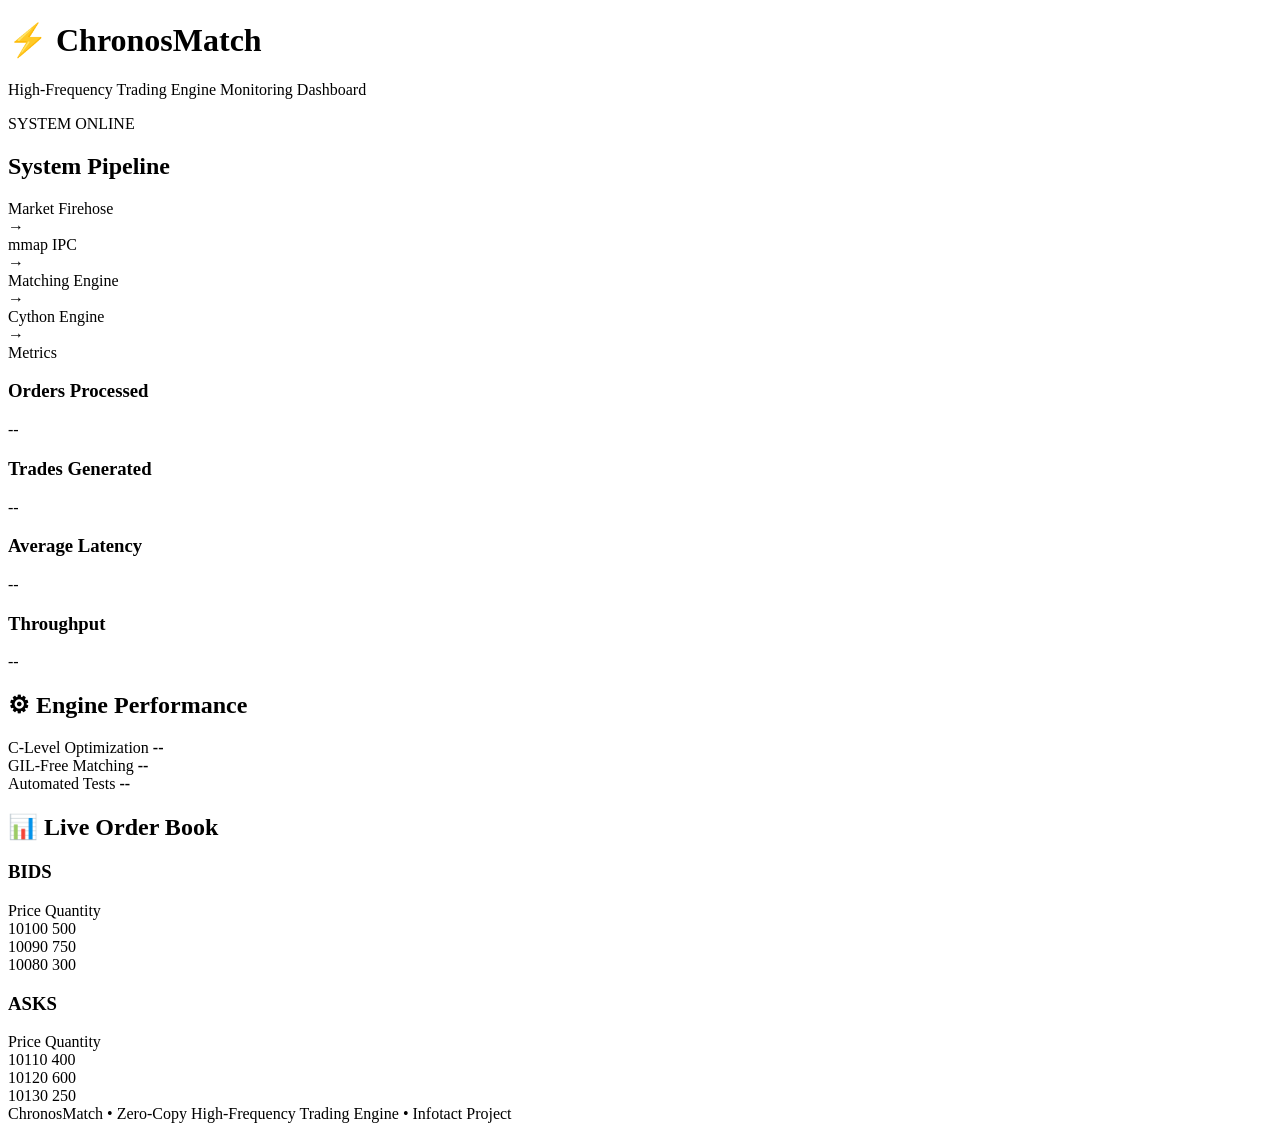
==== frontend/static/index.html @ cef4ddcd "Add ChronosMatch monitoring dashboard" ====
<!DOCTYPE html>
<html lang="en">
<head>
    <meta charset="UTF-8">
    <meta name="viewport" content="width=device-width, initial-scale=1.0">

    <title>ChronosMatch Dashboard</title>

    <link rel="stylesheet" href="/static/style.css">
</head>

<body>

<div class="container">

    <header>
        <h1>⚡ ChronosMatch</h1>
        <p>High-Frequency Trading Engine Monitoring Dashboard</p>
        <div class="status">
            <span class="status-dot"></span>
            SYSTEM ONLINE
        </div>
    </header>


    <section class="pipeline">
        <h2>System Pipeline</h2>

        <div class="pipeline-flow">
            <div class="step">Market Firehose</div>
            <div class="arrow">→</div>
            <div class="step">mmap IPC</div>
            <div class="arrow">→</div>
            <div class="step">Matching Engine</div>
            <div class="arrow">→</div>
            <div class="step">Cython Engine</div>
            <div class="arrow">→</div>
            <div class="step">Metrics</div>
        </div>
    </section>


    <section class="metrics-grid">

        <div class="metric-card">
            <h3>Orders Processed</h3>
            <p id="orders">--</p>
        </div>

        <div class="metric-card">
            <h3>Trades Generated</h3>
            <p id="trades">--</p>
        </div>

        <div class="metric-card">
            <h3>Average Latency</h3>
            <p id="latency">--</p>
        </div>

        <div class="metric-card">
            <h3>Throughput</h3>
            <p id="throughput">--</p>
        </div>

    </section>


    <section class="performance">

        <h2>⚙ Engine Performance</h2>

        <div class="performance-row">
            <span>C-Level Optimization</span>
            <strong id="c-level">--</strong>
        </div>

        <div class="performance-row">
            <span>GIL-Free Matching</span>
            <strong id="gil-free">--</strong>
        </div>

        <div class="performance-row">
            <span>Automated Tests</span>
            <strong id="tests">--</strong>
        </div>

    </section>


    <section class="orderbook">

        <h2>📊 Live Order Book</h2>

        <div class="book-grid">

            <div class="book">
                <h3>BIDS</h3>

                <div class="table-header">
                    <span>Price</span>
                    <span>Quantity</span>
                </div>

                <div class="bid-row">
                    <span>10100</span>
                    <span>500</span>
                </div>

                <div class="bid-row">
                    <span>10090</span>
                    <span>750</span>
                </div>

                <div class="bid-row">
                    <span>10080</span>
                    <span>300</span>
                </div>

            </div>


            <div class="book">
                <h3>ASKS</h3>

                <div class="table-header">
                    <span>Price</span>
                    <span>Quantity</span>
                </div>

                <div class="ask-row">
                    <span>10110</span>
                    <span>400</span>
                </div>

                <div class="ask-row">
                    <span>10120</span>
                    <span>600</span>
                </div>

                <div class="ask-row">
                    <span>10130</span>
                    <span>250</span>
                </div>

            </div>

        </div>

    </section>


    <footer>
        ChronosMatch • Zero-Copy High-Frequency Trading Engine • Infotact Project
    </footer>

</div>

<script src="/static/script.js"></script>

</body>
</html>
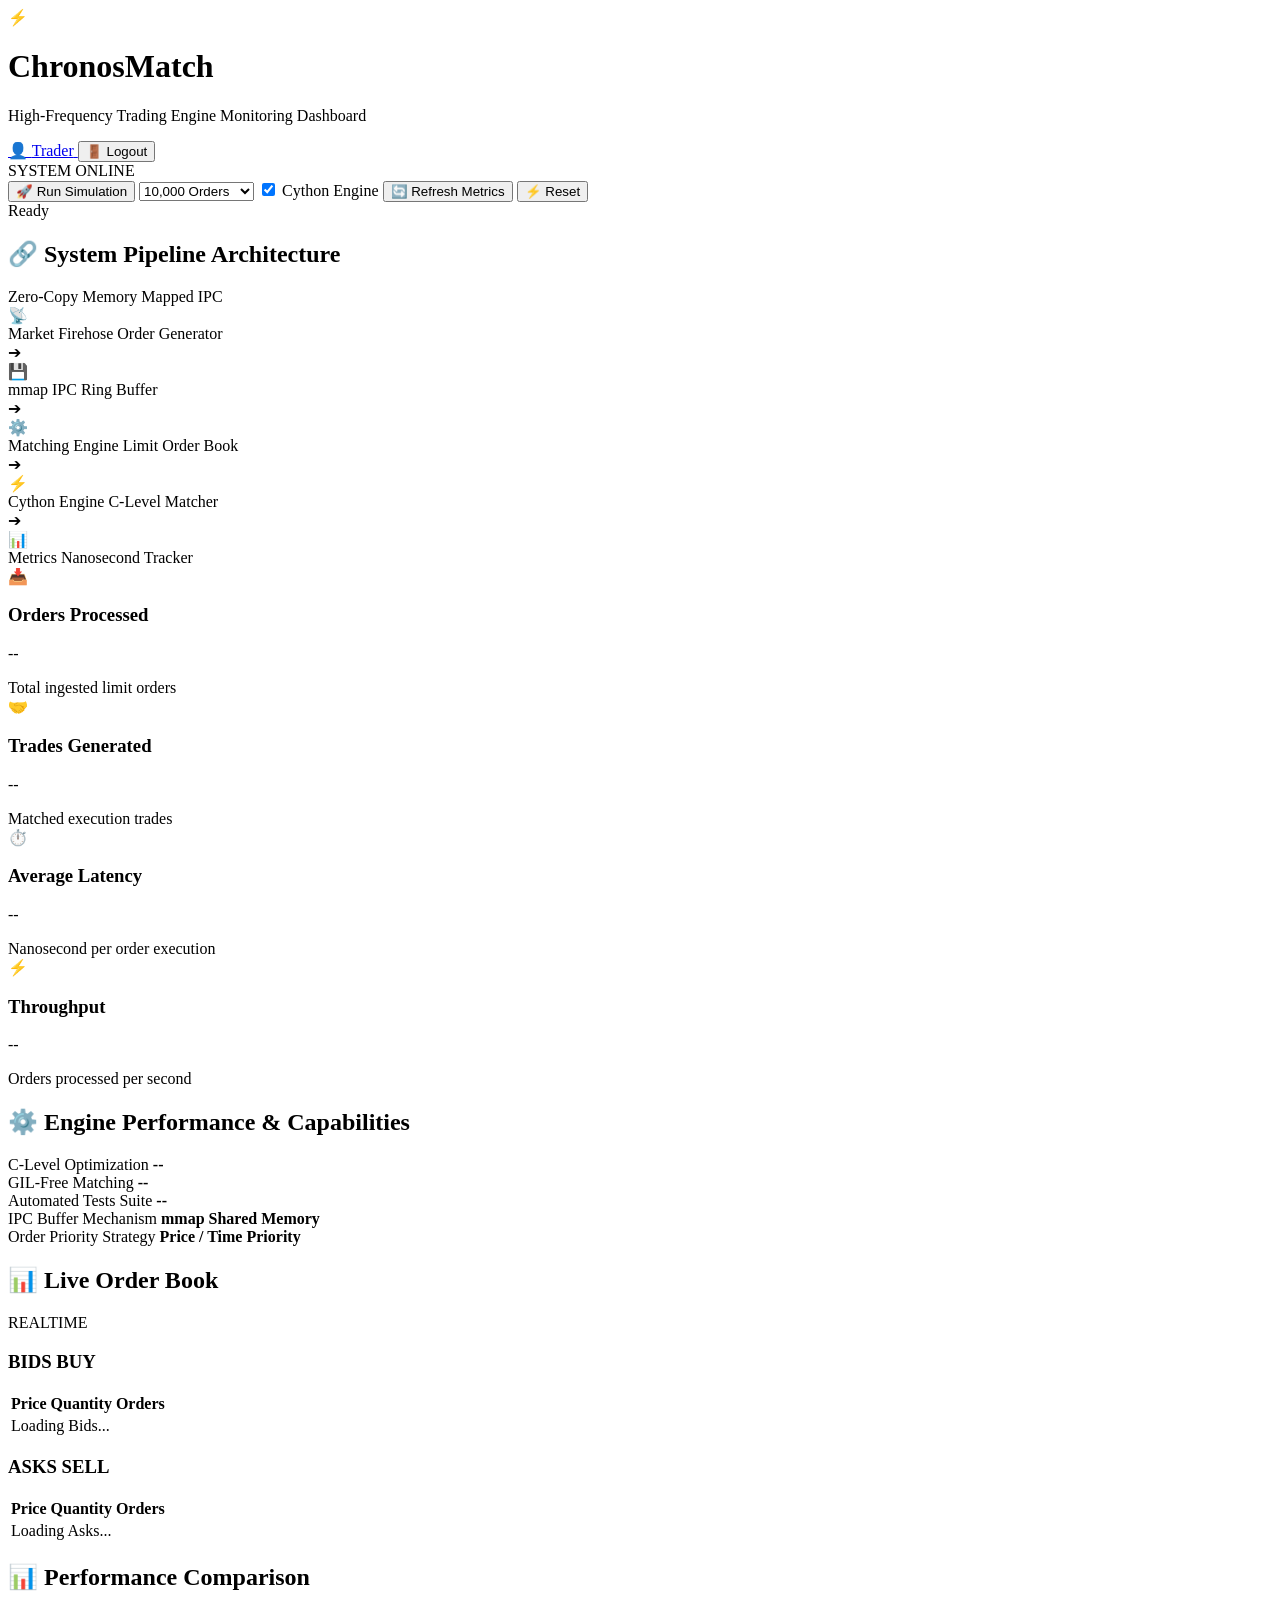
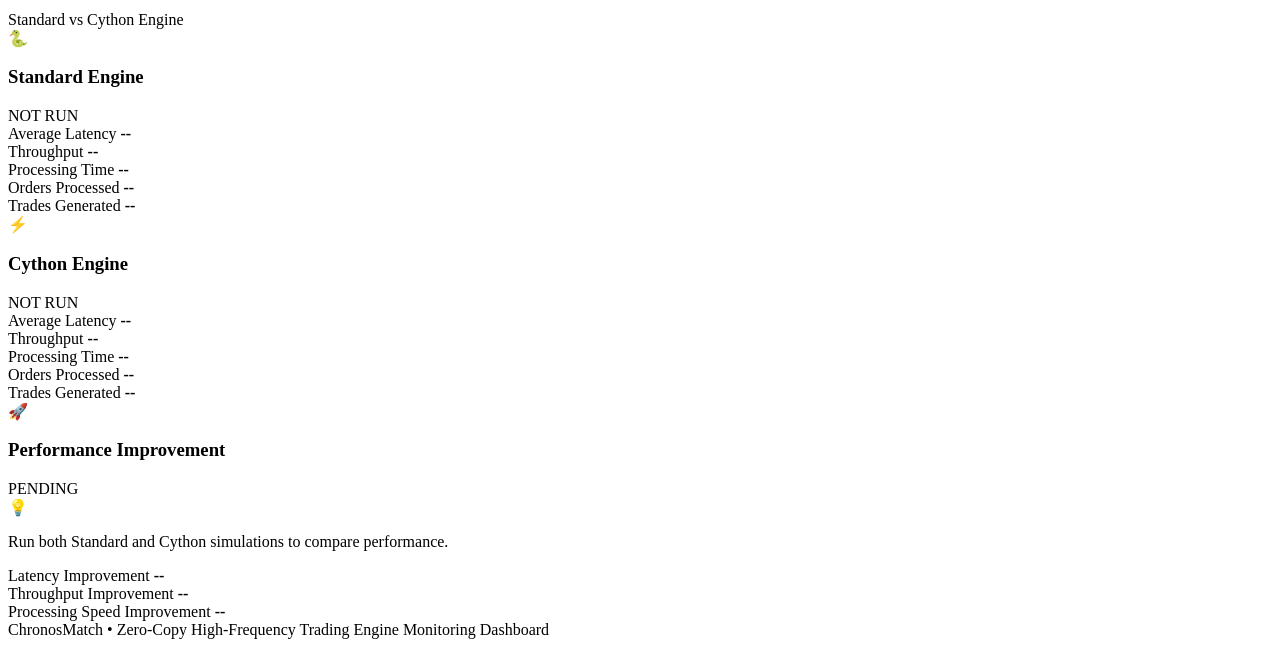
==== commit a97c0e17: "Add auth flow, profile page, and performance comparison improvements" ====
--- a/frontend/static/index.html
+++ b/frontend/static/index.html
@@ -1,161 +1,374 @@
 <!DOCTYPE html>
 <html lang="en">
+
 <head>
     <meta charset="UTF-8">
     <meta name="viewport" content="width=device-width, initial-scale=1.0">
-
-    <title>ChronosMatch Dashboard</title>
-
+    <title>ChronosMatch — High-Frequency Trading Engine Dashboard</title>
+    <meta name="description"
+        content="Real-time monitoring dashboard for ChronosMatch Zero-Copy High-Frequency Trading Engine with mmap IPC and Cython matching.">
+    <link rel="preconnect" href="https://fonts.googleapis.com">
+    <link rel="preconnect" href="https://fonts.gstatic.com" crossorigin>
+    <link
+        href="https://fonts.googleapis.com/css2?family=Inter:wght@300;400;500;600;700&family=JetBrains+Mono:wght@400;500;600;700&display=swap"
+        rel="stylesheet">
     <link rel="stylesheet" href="/static/style.css">
 </head>
 
 <body>
 
-<div class="container">
-
-    <header>
-        <h1>⚡ ChronosMatch</h1>
-        <p>High-Frequency Trading Engine Monitoring Dashboard</p>
-        <div class="status">
-            <span class="status-dot"></span>
-            SYSTEM ONLINE
+    <div class="app-container">
+
+        <!-- HEADER -->
+        <header class="header">
+            <div class="header-brand">
+                <div class="logo-icon">⚡</div>
+                <div>
+                    <h1>ChronosMatch</h1>
+                    <p class="subtitle">High-Frequency Trading Engine Monitoring Dashboard</p>
+                </div>
+            </div>
+            <div class="header-actions">
+                <a id="user-profile" href="/profile" class="user-profile-badge hidden" title="View Profile">
+                    <span class="user-avatar">👤</span>
+                    <span id="user-display-name">Trader</span>
+                </a>
+                <button id="btn-logout" class="btn-logout hidden" title="Log Out">
+                    🚪 Logout
+                </button>
+                <div class="header-status">
+                    <span class="status-badge online">
+                        <span class="status-dot"></span>
+                        <span id="system-status-text">SYSTEM ONLINE</span>
+                    </span>
+                </div>
+            </div>
+        </header>
+
+        <!-- INTERACTIVE CONTROL TOOLBAR -->
+        <div class="control-toolbar">
+            <div class="button-group">
+                <button id="btn-simulate" class="btn btn-primary">
+                    <span class="btn-icon">🚀</span> Run Simulation
+                </button>
+
+                <select id="sim-count-select" class="select-input" title="Batch Size">
+                    <option value="10000">10,000 Orders</option>
+                    <option value="50000">50,000 Orders</option>
+                    <option value="100000">100,000 Orders</option>
+                </select>
+
+                <label class="toggle-container" title="Use Cython C-level batch matcher">
+                    <input type="checkbox" id="cython-toggle" checked>
+                    <span class="toggle-slider"></span>
+                    <span class="toggle-label">Cython Engine</span>
+                </label>
+
+                <button id="btn-refresh" class="btn btn-secondary">
+                    <span class="btn-icon">🔄</span> Refresh Metrics
+                </button>
+
+                <button id="btn-reset" class="btn btn-danger">
+                    <span class="btn-icon">⚡</span> Reset
+                </button>
+            </div>
+
+            <div id="sim-notification" class="notification-banner hidden">
+                <span id="notification-text">Ready</span>
+            </div>
         </div>
-    </header>
-
-
-    <section class="pipeline">
-        <h2>System Pipeline</h2>
-
-        <div class="pipeline-flow">
-            <div class="step">Market Firehose</div>
-            <div class="arrow">→</div>
-            <div class="step">mmap IPC</div>
-            <div class="arrow">→</div>
-            <div class="step">Matching Engine</div>
-            <div class="arrow">→</div>
-            <div class="step">Cython Engine</div>
-            <div class="arrow">→</div>
-            <div class="step">Metrics</div>
+
+        <!-- SYSTEM PIPELINE -->
+        <section class="card pipeline-card">
+            <div class="card-header">
+                <h2>🔗 System Pipeline Architecture</h2>
+                <span class="badge badge-glow">Zero-Copy Memory Mapped IPC</span>
+            </div>
+            <div class="pipeline-flow">
+                <div class="pipeline-step">
+                    <span class="step-icon">📡</span>
+                    <div class="step-info">
+                        <span class="step-title">Market Firehose</span>
+                        <span class="step-desc">Order Generator</span>
+                    </div>
+                </div>
+                <div class="pipeline-arrow">➔</div>
+                <div class="pipeline-step">
+                    <span class="step-icon">💾</span>
+                    <div class="step-info">
+                        <span class="step-title">mmap IPC</span>
+                        <span class="step-desc">Ring Buffer</span>
+                    </div>
+                </div>
+                <div class="pipeline-arrow">➔</div>
+                <div class="pipeline-step highlight">
+                    <span class="step-icon">⚙️</span>
+                    <div class="step-info">
+                        <span class="step-title">Matching Engine</span>
+                        <span class="step-desc">Limit Order Book</span>
+                    </div>
+                </div>
+                <div class="pipeline-arrow">➔</div>
+                <div class="pipeline-step cython">
+                    <span class="step-icon">⚡</span>
+                    <div class="step-info">
+                        <span class="step-title">Cython Engine</span>
+                        <span class="step-desc">C-Level Matcher</span>
+                    </div>
+                </div>
+                <div class="pipeline-arrow">➔</div>
+                <div class="pipeline-step">
+                    <span class="step-icon">📊</span>
+                    <div class="step-info">
+                        <span class="step-title">Metrics</span>
+                        <span class="step-desc">Nanosecond Tracker</span>
+                    </div>
+                </div>
+            </div>
+        </section>
+
+        <!-- LIVE METRICS GRID -->
+        <section class="metrics-grid">
+            <div class="metric-card">
+                <div class="metric-icon">📥</div>
+                <div class="metric-content">
+                    <h3>Orders Processed</h3>
+                    <p id="orders" class="mono">--</p>
+                    <span class="metric-foot">Total ingested limit orders</span>
+                </div>
+            </div>
+
+            <div class="metric-card">
+                <div class="metric-icon">🤝</div>
+                <div class="metric-content">
+                    <h3>Trades Generated</h3>
+                    <p id="trades" class="mono">--</p>
+                    <span class="metric-foot">Matched execution trades</span>
+                </div>
+            </div>
+
+            <div class="metric-card">
+                <div class="metric-icon">⏱️</div>
+                <div class="metric-content">
+                    <h3>Average Latency</h3>
+                    <p id="latency" class="mono text-cyan">--</p>
+                    <span class="metric-foot">Nanosecond per order execution</span>
+                </div>
+            </div>
+
+            <div class="metric-card">
+                <div class="metric-icon">⚡</div>
+                <div class="metric-content">
+                    <h3>Throughput</h3>
+                    <p id="throughput" class="mono text-green">--</p>
+                    <span class="metric-foot">Orders processed per second</span>
+                </div>
+            </div>
+        </section>
+
+        <!-- ENGINE PERFORMANCE & LIVE ORDER BOOK -->
+        <div class="dashboard-grid">
+
+            <!-- PERFORMANCE STATUS -->
+            <section class="card performance-card">
+                <div class="card-header">
+                    <h2>⚙️ Engine Performance & Capabilities</h2>
+                </div>
+                <div class="performance-list">
+                    <div class="performance-item">
+                        <span class="perf-label">C-Level Optimization</span>
+                        <strong id="c-level" class="badge-status">--</strong>
+                    </div>
+                    <div class="performance-item">
+                        <span class="perf-label">GIL-Free Matching</span>
+                        <strong id="gil-free" class="badge-status">--</strong>
+                    </div>
+                    <div class="performance-item">
+                        <span class="perf-label">Automated Tests Suite</span>
+                        <strong id="tests" class="badge-status">--</strong>
+                    </div>
+                    <div class="performance-item">
+                        <span class="perf-label">IPC Buffer Mechanism</span>
+                        <strong class="text-cyan">mmap Shared Memory</strong>
+                    </div>
+                    <div class="performance-item">
+                        <span class="perf-label">Order Priority Strategy</span>
+                        <strong class="text-green">Price / Time Priority</strong>
+                    </div>
+                </div>
+            </section>
+
+            <!-- LIVE ORDER BOOK -->
+            <section class="card orderbook-card">
+                <div class="card-header">
+                    <h2>📊 Live Order Book</h2>
+                    <span class="badge badge-live">REALTIME</span>
+                </div>
+
+                <div class="book-grid">
+                    <!-- BIDS TABLE -->
+                    <div class="book-side bids-side">
+                        <h3 class="side-title bids-header">BIDS <span class="side-badge">BUY</span></h3>
+                        <div class="table-wrapper">
+                            <table class="book-table">
+                                <thead>
+                                    <tr>
+                                        <th>Price</th>
+                                        <th>Quantity</th>
+                                        <th>Orders</th>
+                                    </tr>
+                                </thead>
+                                <tbody id="bids-body">
+                                    <tr>
+                                        <td colspan="3" class="empty-state">Loading Bids...</td>
+                                    </tr>
+                                </tbody>
+                            </table>
+                        </div>
+                    </div>
+
+                    <!-- ASKS TABLE -->
+                    <div class="book-side asks-side">
+                        <h3 class="side-title asks-header">ASKS <span class="side-badge">SELL</span></h3>
+                        <div class="table-wrapper">
+                            <table class="book-table">
+                                <thead>
+                                    <tr>
+                                        <th>Price</th>
+                                        <th>Quantity</th>
+                                        <th>Orders</th>
+                                    </tr>
+                                </thead>
+                                <tbody id="asks-body">
+                                    <tr>
+                                        <td colspan="3" class="empty-state">Loading Asks...</td>
+                                    </tr>
+                                </tbody>
+                            </table>
+                        </div>
+                    </div>
+                </div>
+            </section>
+
         </div>
-    </section>
-
-
-    <section class="metrics-grid">
-
-        <div class="metric-card">
-            <h3>Orders Processed</h3>
-            <p id="orders">--</p>
-        </div>
-
-        <div class="metric-card">
-            <h3>Trades Generated</h3>
-            <p id="trades">--</p>
-        </div>
-
-        <div class="metric-card">
-            <h3>Average Latency</h3>
-            <p id="latency">--</p>
-        </div>
-
-        <div class="metric-card">
-            <h3>Throughput</h3>
-            <p id="throughput">--</p>
-        </div>
-
-    </section>
-
-
-    <section class="performance">
-
-        <h2>⚙ Engine Performance</h2>
-
-        <div class="performance-row">
-            <span>C-Level Optimization</span>
-            <strong id="c-level">--</strong>
-        </div>
-
-        <div class="performance-row">
-            <span>GIL-Free Matching</span>
-            <strong id="gil-free">--</strong>
-        </div>
-
-        <div class="performance-row">
-            <span>Automated Tests</span>
-            <strong id="tests">--</strong>
-        </div>
-
-    </section>
-
-
-    <section class="orderbook">
-
-        <h2>📊 Live Order Book</h2>
-
-        <div class="book-grid">
-
-            <div class="book">
-                <h3>BIDS</h3>
-
-                <div class="table-header">
-                    <span>Price</span>
-                    <span>Quantity</span>
-                </div>
-
-                <div class="bid-row">
-                    <span>10100</span>
-                    <span>500</span>
-                </div>
-
-                <div class="bid-row">
-                    <span>10090</span>
-                    <span>750</span>
-                </div>
-
-                <div class="bid-row">
-                    <span>10080</span>
-                    <span>300</span>
-                </div>
-
-            </div>
-
-
-            <div class="book">
-                <h3>ASKS</h3>
-
-                <div class="table-header">
-                    <span>Price</span>
-                    <span>Quantity</span>
-                </div>
-
-                <div class="ask-row">
-                    <span>10110</span>
-                    <span>400</span>
-                </div>
-
-                <div class="ask-row">
-                    <span>10120</span>
-                    <span>600</span>
-                </div>
-
-                <div class="ask-row">
-                    <span>10130</span>
-                    <span>250</span>
-                </div>
-
-            </div>
-
-        </div>
-
-    </section>
-
-
-    <footer>
-        ChronosMatch • Zero-Copy High-Frequency Trading Engine • Infotact Project
-    </footer>
-
-</div>
-
-<script src="/static/script.js"></script>
-
+
+        <!-- PERFORMANCE COMPARISON -->
+        <section class="card comparison-card-container">
+            <div class="card-header">
+                <h2>📊 Performance Comparison</h2>
+                <span class="badge badge-comparison">Standard vs Cython Engine</span>
+            </div>
+
+            <div class="comparison-grid">
+                <!-- CARD 1: STANDARD ENGINE -->
+                <div class="engine-card card-standard">
+                    <div class="engine-card-header">
+                        <div class="engine-title-group">
+                            <span class="engine-icon icon-blue">🐍</span>
+                            <h3>Standard Engine</h3>
+                        </div>
+                        <span id="std-status-badge" class="engine-status-badge status-pending">NOT RUN</span>
+                    </div>
+                    <div class="comparison-metrics-list">
+                        <div class="comp-row">
+                            <span class="comp-label">Average Latency</span>
+                            <strong id="std-comp-latency" class="mono comp-val">--</strong>
+                        </div>
+                        <div class="comp-row">
+                            <span class="comp-label">Throughput</span>
+                            <strong id="std-comp-throughput" class="mono comp-val text-cyan">--</strong>
+                        </div>
+                        <div class="comp-row">
+                            <span class="comp-label">Processing Time</span>
+                            <strong id="std-comp-time" class="mono comp-val">--</strong>
+                        </div>
+                        <div class="comp-row">
+                            <span class="comp-label">Orders Processed</span>
+                            <strong id="std-comp-orders" class="mono comp-val">--</strong>
+                        </div>
+                        <div class="comp-row">
+                            <span class="comp-label">Trades Generated</span>
+                            <strong id="std-comp-trades" class="mono comp-val">--</strong>
+                        </div>
+                    </div>
+                </div>
+
+                <!-- CARD 2: CYTHON ENGINE -->
+                <div class="engine-card card-cython">
+                    <div class="engine-card-header">
+                        <div class="engine-title-group">
+                            <span class="engine-icon icon-green">⚡</span>
+                            <h3>Cython Engine</h3>
+                        </div>
+                        <span id="cy-status-badge" class="engine-status-badge status-pending">NOT RUN</span>
+                    </div>
+                    <div class="comparison-metrics-list">
+                        <div class="comp-row">
+                            <span class="comp-label">Average Latency</span>
+                            <strong id="cy-comp-latency" class="mono comp-val text-cyan">--</strong>
+                        </div>
+                        <div class="comp-row">
+                            <span class="comp-label">Throughput</span>
+                            <strong id="cy-comp-throughput" class="mono comp-val text-green">--</strong>
+                        </div>
+                        <div class="comp-row">
+                            <span class="comp-label">Processing Time</span>
+                            <strong id="cy-comp-time" class="mono comp-val">--</strong>
+                        </div>
+                        <div class="comp-row">
+                            <span class="comp-label">Orders Processed</span>
+                            <strong id="cy-comp-orders" class="mono comp-val">--</strong>
+                        </div>
+                        <div class="comp-row">
+                            <span class="comp-label">Trades Generated</span>
+                            <strong id="cy-comp-trades" class="mono comp-val">--</strong>
+                        </div>
+                    </div>
+                </div>
+
+                <!-- CARD 3: PERFORMANCE IMPROVEMENT -->
+                <div class="engine-card card-improvement">
+                    <div class="engine-card-header">
+                        <div class="engine-title-group">
+                            <span class="engine-icon icon-purple">🚀</span>
+                            <h3>Performance Improvement</h3>
+                        </div>
+                        <span id="imp-status-badge" class="engine-status-badge status-pending">PENDING</span>
+                    </div>
+
+                    <!-- EMPTY / PENDING NOTICE -->
+                    <div id="imp-notice" class="comp-notice-box">
+                        <span class="notice-icon">💡</span>
+                        <p class="notice-text">Run both Standard and Cython simulations to compare performance.</p>
+                    </div>
+
+                    <!-- METRICS RESULT BODY -->
+                    <div id="imp-metrics-body" class="comparison-metrics-list hidden">
+                        <div class="comp-row highlight-row">
+                            <span class="comp-label">Latency Improvement</span>
+                            <strong id="imp-comp-latency" class="mono comp-val text-green boost-val">--</strong>
+                        </div>
+                        <div class="comp-row highlight-row">
+                            <span class="comp-label">Throughput Improvement</span>
+                            <strong id="imp-comp-throughput" class="mono comp-val text-green boost-val">--</strong>
+                        </div>
+                        <div class="comp-row highlight-row">
+                            <span class="comp-label">Processing Speed Improvement</span>
+                            <strong id="imp-comp-speed" class="mono comp-val text-green boost-val">--</strong>
+                        </div>
+                    </div>
+                </div>
+            </div>
+        </section>
+
+        <!-- FOOTER -->
+        <footer class="footer">
+            ChronosMatch • Zero-Copy High-Frequency Trading Engine Monitoring Dashboard
+        </footer>
+
+    </div>
+
+    <script src="/static/script.js"></script>
 </body>
+
 </html>
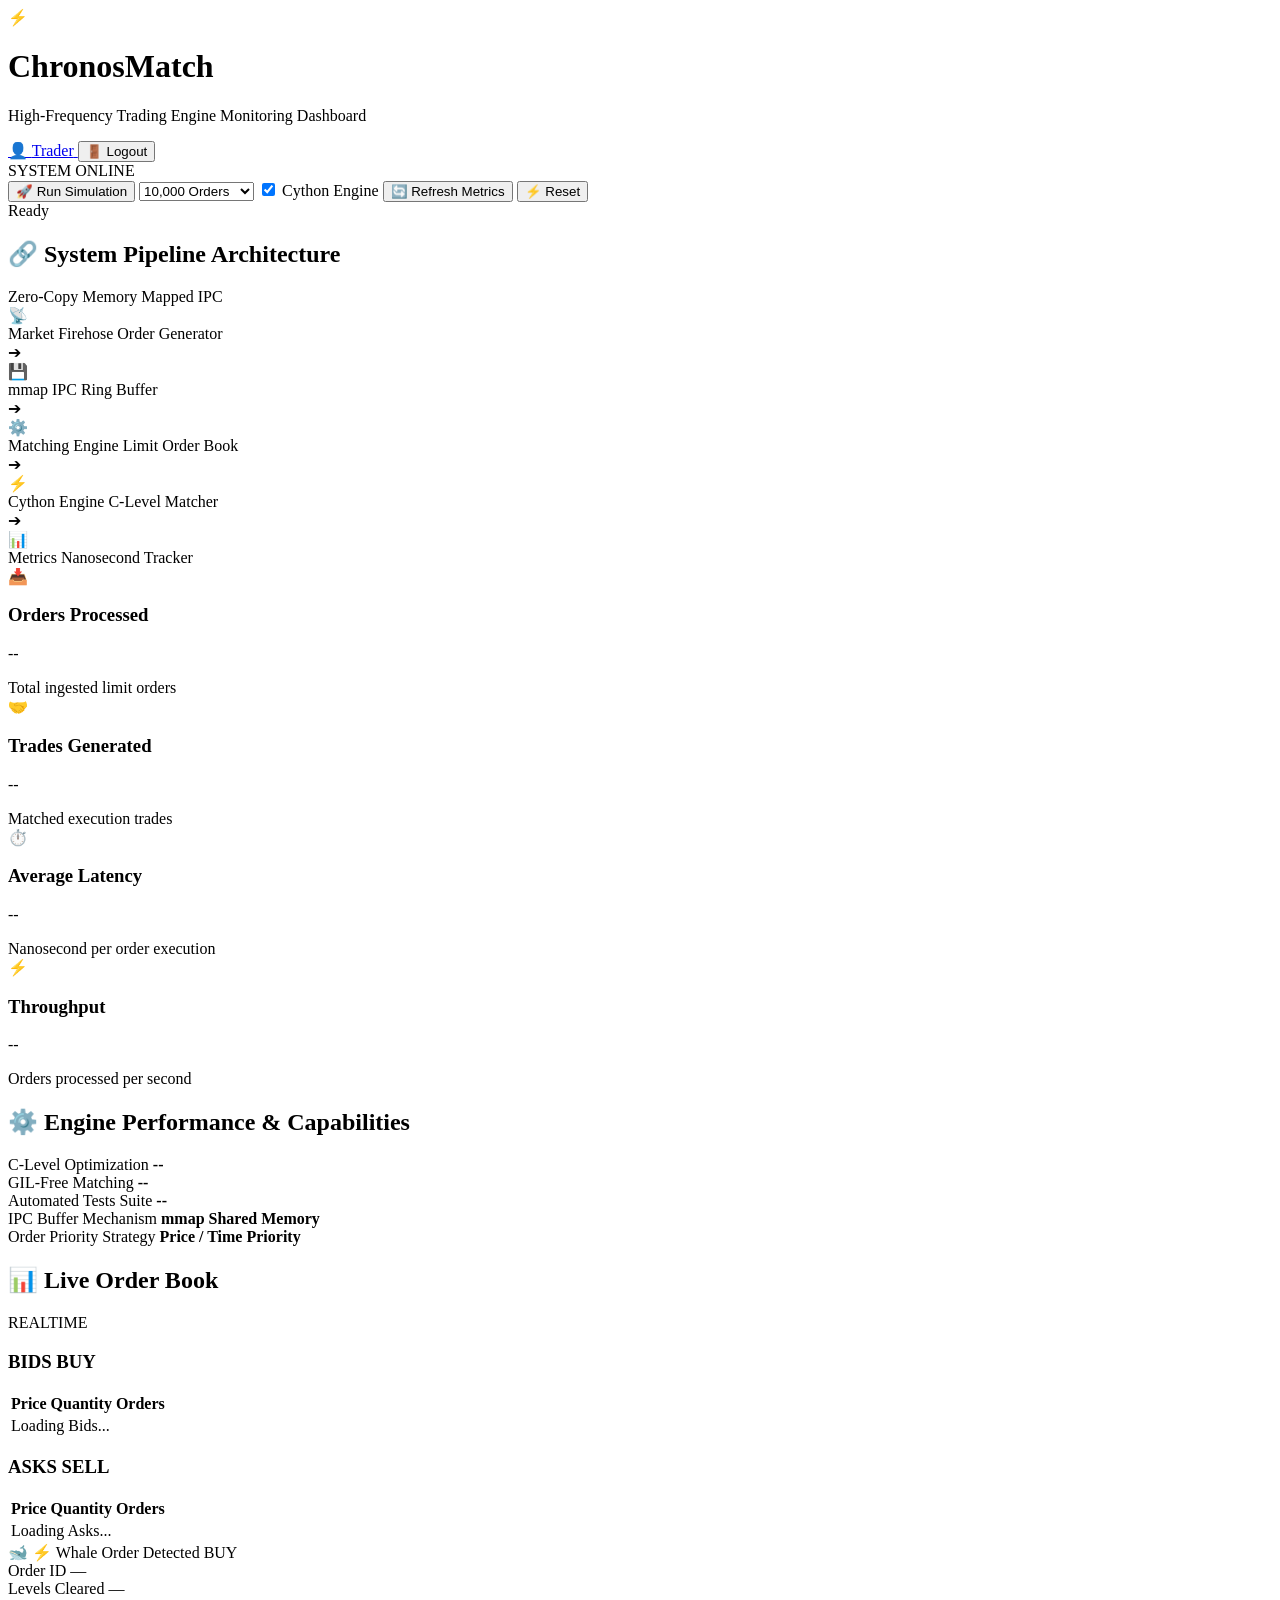
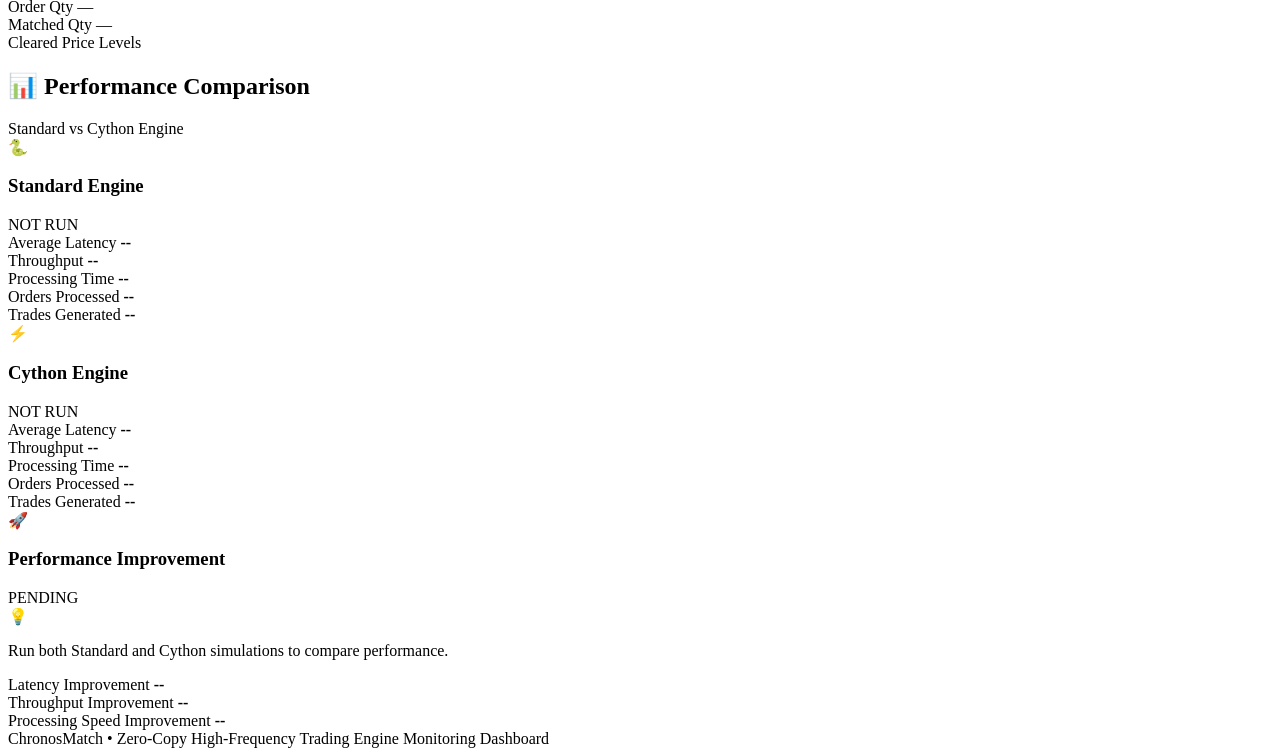
==== commit c2bc0f37: "Complete Week 4 resiliency and whale order UI" ====
--- a/frontend/static/index.html
+++ b/frontend/static/index.html
@@ -248,6 +248,39 @@
                         </div>
                     </div>
                 </div>
+                </div>
+
+                <!-- WHALE EVENT ALERT PANEL -->
+                <div id="whale-alert-panel" class="whale-alert-panel hidden">
+                    <div class="whale-alert-header">
+                        <span class="whale-icon">🐋</span>
+                        <span class="whale-alert-title">⚡ Whale Order Detected</span>
+                        <span id="whale-side-badge" class="whale-side-badge side-buy">BUY</span>
+                    </div>
+                    <div class="whale-detail-grid">
+                        <div class="whale-detail-row">
+                            <span class="whale-detail-label">Order ID</span>
+                            <span id="whale-order-id" class="whale-detail-value">—</span>
+                        </div>
+                        <div class="whale-detail-row">
+                            <span class="whale-detail-label">Levels Cleared</span>
+                            <span id="whale-levels" class="whale-detail-value">—</span>
+                        </div>
+                        <div class="whale-detail-row">
+                            <span class="whale-detail-label">Order Qty</span>
+                            <span id="whale-quantity" class="whale-detail-value">—</span>
+                        </div>
+                        <div class="whale-detail-row">
+                            <span class="whale-detail-label">Matched Qty</span>
+                            <span id="whale-matched" class="whale-detail-value">—</span>
+                        </div>
+                    </div>
+                    <div class="whale-prices-row">
+                        <div class="whale-prices-label">Cleared Price Levels</div>
+                        <div id="whale-prices-tags" class="whale-prices-tags"></div>
+                    </div>
+                </div>
+
             </section>
 
         </div>
